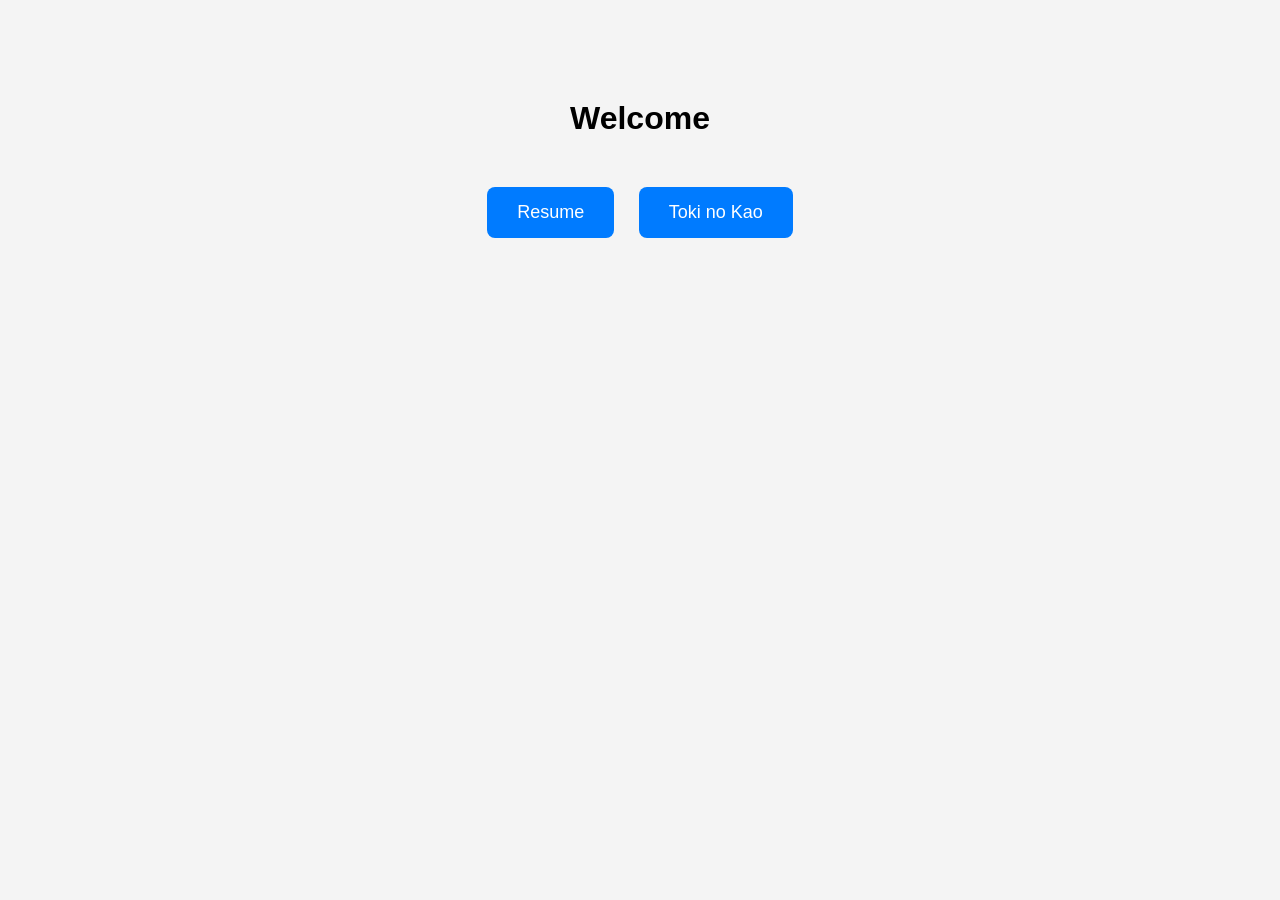
==== home.html @ 9aa26bc9 "Create home.html" ====
<!DOCTYPE html>
<html lang="en">
<head>
    <meta charset="UTF-8">
    <title>Home Page</title>
    <style>
        body {
            font-family: Arial, sans-serif;
            text-align: center;
            margin-top: 100px;
            background-color: #f4f4f4;
        }

        h1 {
            margin-bottom: 40px;
        }

        .btn {
            display: inline-block;
            padding: 15px 30px;
            margin: 10px;
            font-size: 18px;
            cursor: pointer;
            border: none;
            border-radius: 8px;
            background-color: #007BFF;
            color: white;
            transition: 0.3s;
        }

        .btn:hover {
            background-color: #0056b3;
        }
    </style>
</head>
<body>

    <h1>Welcome</h1>

    <button class="btn" onclick="goToResume()">Resume</button>
    <button class="btn" onclick="goToToki()">Toki no Kao</button>

    <script>
        function goToResume() {
            window.location.href = "https://jwgiese23.github.io/resume.html";
        }

        function goToToki() {
            window.location.href = "https://jwgiese23.github.io/toki_no_kao.html";
        }
    </script>

</body>
</html>
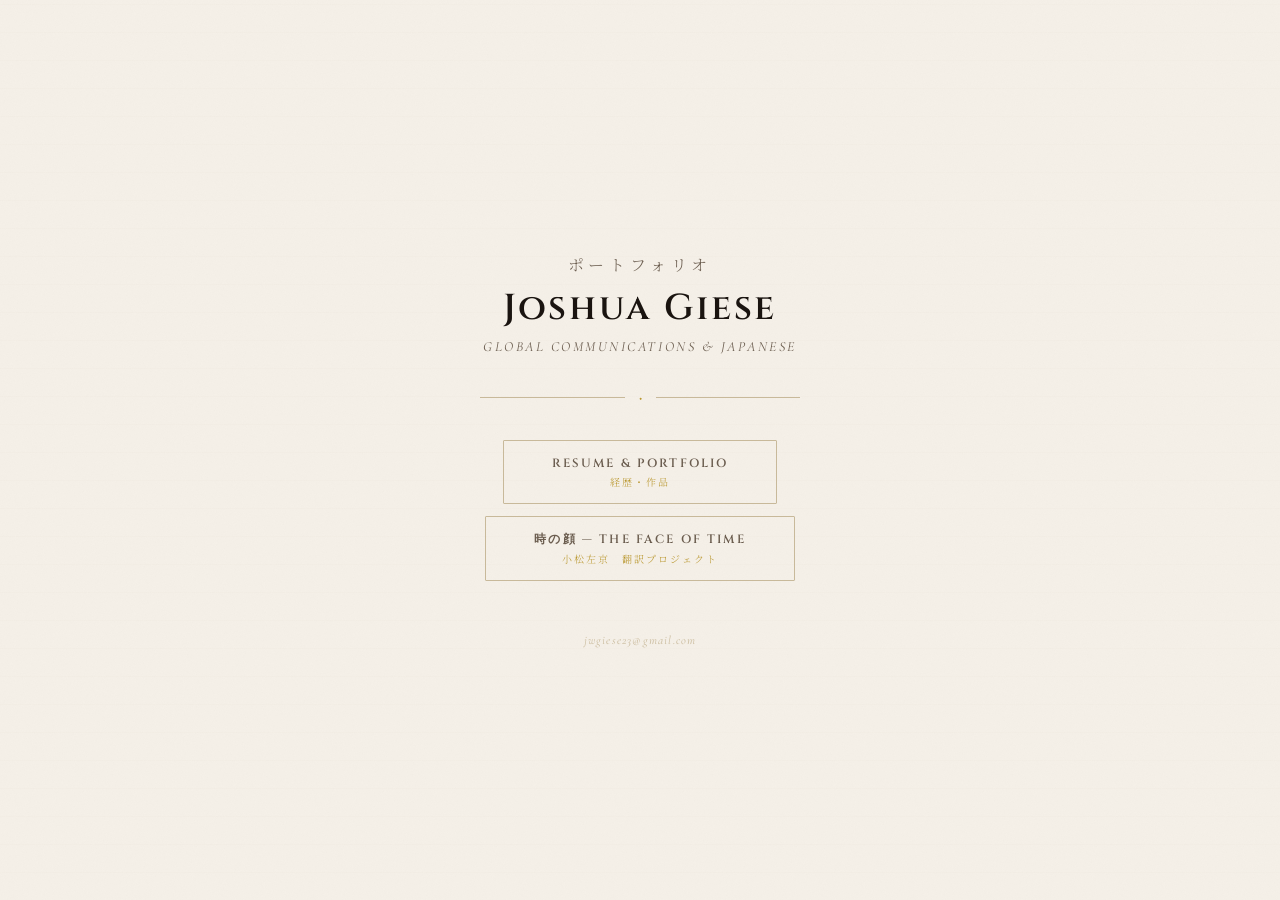
==== commit 82e195c1: "Update home.html" ====
--- a/home.html
+++ b/home.html
@@ -1,54 +1,177 @@
 <!DOCTYPE html>
 <html lang="en">
 <head>
-    <meta charset="UTF-8">
-    <title>Home Page</title>
-    <style>
-        body {
-            font-family: Arial, sans-serif;
-            text-align: center;
-            margin-top: 100px;
-            background-color: #f4f4f4;
-        }
+  <meta charset="UTF-8">
+  <meta name="viewport" content="width=device-width, initial-scale=1.0">
+  <title>Joshua Giese — Portfolio</title>
+  <link rel="preconnect" href="https://fonts.googleapis.com">
+  <link href="https://fonts.googleapis.com/css2?family=Cormorant+Garamond:ital,wght@0,300;0,400;0,600;1,300;1,400&family=Noto+Serif+JP:wght@300;400&family=Cinzel:wght@400;600&display=swap" rel="stylesheet">
+  <style>
+    :root {
+      --ink: #1a1410;
+      --paper: #f5f0e8;
+      --aged: #e8dfc8;
+      --accent: #8b3a2a;
+      --gold: #b8952a;
+      --muted: #6b5d4f;
+      --border: #c8b99a;
+      --shadow: rgba(26,20,16,0.12);
+    }
 
-        h1 {
-            margin-bottom: 40px;
-        }
+    * { margin: 0; padding: 0; box-sizing: border-box; }
 
-        .btn {
-            display: inline-block;
-            padding: 15px 30px;
-            margin: 10px;
-            font-size: 18px;
-            cursor: pointer;
-            border: none;
-            border-radius: 8px;
-            background-color: #007BFF;
-            color: white;
-            transition: 0.3s;
-        }
+    body {
+      background: var(--paper);
+      color: var(--ink);
+      font-family: 'Cormorant Garamond', Georgia, serif;
+      min-height: 100vh;
+      display: flex;
+      align-items: center;
+      justify-content: center;
+    }
 
-        .btn:hover {
-            background-color: #0056b3;
-        }
-    </style>
+    body::before {
+      content: '';
+      position: fixed;
+      inset: 0;
+      background-image:
+        repeating-linear-gradient(0deg, transparent, transparent 27px, rgba(180,160,120,0.04) 28px),
+        url("data:image/svg+xml,%3Csvg xmlns='http://www.w3.org/2000/svg' width='300' height='300'%3E%3Cfilter id='n'%3E%3CfeTurbulence type='fractalNoise' baseFrequency='0.9' numOctaves='4' stitchTiles='stitch'/%3E%3CfeColorMatrix type='saturate' values='0'/%3E%3C/filter%3E%3Crect width='300' height='300' filter='url(%23n)' opacity='0.03'/%3E%3C/svg%3E");
+      pointer-events: none;
+      z-index: 0;
+    }
+
+    .wrapper {
+      position: relative;
+      z-index: 1;
+      text-align: center;
+      padding: 64px 32px;
+      max-width: 560px;
+      width: 100%;
+    }
+
+    .title-jp {
+      font-family: 'Noto Serif JP', serif;
+      font-size: 16px;
+      font-weight: 300;
+      letter-spacing: 0.3em;
+      color: var(--muted);
+      margin-bottom: 8px;
+    }
+
+    .title-en {
+      font-family: 'Cinzel', serif;
+      font-size: 36px;
+      font-weight: 600;
+      letter-spacing: 0.08em;
+      color: var(--ink);
+      margin-bottom: 6px;
+    }
+
+    .title-sub {
+      font-size: 14px;
+      letter-spacing: 0.18em;
+      text-transform: uppercase;
+      color: var(--muted);
+      font-style: italic;
+      margin-bottom: 0;
+    }
+
+    .divider {
+      display: flex;
+      align-items: center;
+      gap: 14px;
+      margin: 36px auto;
+      max-width: 320px;
+    }
+
+    .divider-line {
+      flex: 1;
+      height: 1px;
+      background: var(--border);
+    }
+
+    .divider-diamond {
+      color: var(--gold);
+      font-size: 11px;
+    }
+
+    .nav-links {
+      display: flex;
+      flex-direction: column;
+      gap: 12px;
+      align-items: center;
+    }
+
+    .nav-btn {
+      font-family: 'Cinzel', serif;
+      font-size: 12px;
+      font-weight: 600;
+      letter-spacing: 0.18em;
+      text-transform: uppercase;
+      text-decoration: none;
+      color: var(--muted);
+      padding: 14px 48px;
+      border: 1px solid var(--border);
+      background: transparent;
+      cursor: pointer;
+      border-radius: 1px;
+      transition: all 0.25s ease;
+      display: inline-block;
+      min-width: 240px;
+    }
+
+    .nav-btn:hover {
+      background: var(--aged);
+      color: var(--ink);
+      border-color: var(--muted);
+      box-shadow: 0 2px 8px var(--shadow);
+    }
+
+    .nav-btn .btn-jp {
+      display: block;
+      font-family: 'Noto Serif JP', serif;
+      font-size: 10px;
+      font-weight: 300;
+      letter-spacing: 0.2em;
+      color: var(--gold);
+      margin-top: 3px;
+      text-transform: none;
+    }
+
+    .footer-note {
+      margin-top: 52px;
+      font-size: 12px;
+      color: var(--border);
+      letter-spacing: 0.1em;
+      font-style: italic;
+    }
+  </style>
 </head>
 <body>
+  <div class="wrapper">
+    <div class="title-jp">ポートフォリオ</div>
+    <div class="title-en">Joshua Giese</div>
+    <div class="title-sub">Global Communications &amp; Japanese</div>
 
-    <h1>Welcome</h1>
+    <div class="divider">
+      <div class="divider-line"></div>
+      <div class="divider-diamond">◆</div>
+      <div class="divider-line"></div>
+    </div>
 
-    <button class="btn" onclick="goToResume()">Resume</button>
-    <button class="btn" onclick="goToToki()">Toki no Kao</button>
+    <nav class="nav-links">
+      <a class="nav-btn" href="https://jwgiese23.github.io/resume.html">
+        Resume &amp; Portfolio
+        <span class="btn-jp">経歴・作品</span>
+      </a>
+      <a class="nav-btn" href="https://jwgiese23.github.io/toki_no_kao.html">
+        時の顔 — The Face of Time
+        <span class="btn-jp">小松左京　翻訳プロジェクト</span>
+      </a>
+    </nav>
 
-    <script>
-        function goToResume() {
-            window.location.href = "https://jwgiese23.github.io/resume.html";
-        }
-
-        function goToToki() {
-            window.location.href = "https://jwgiese23.github.io/toki_no_kao.html";
-        }
-    </script>
-
+    <div class="footer-note">jwgiese23@gmail.com</div>
+  </div>
 </body>
 </html>
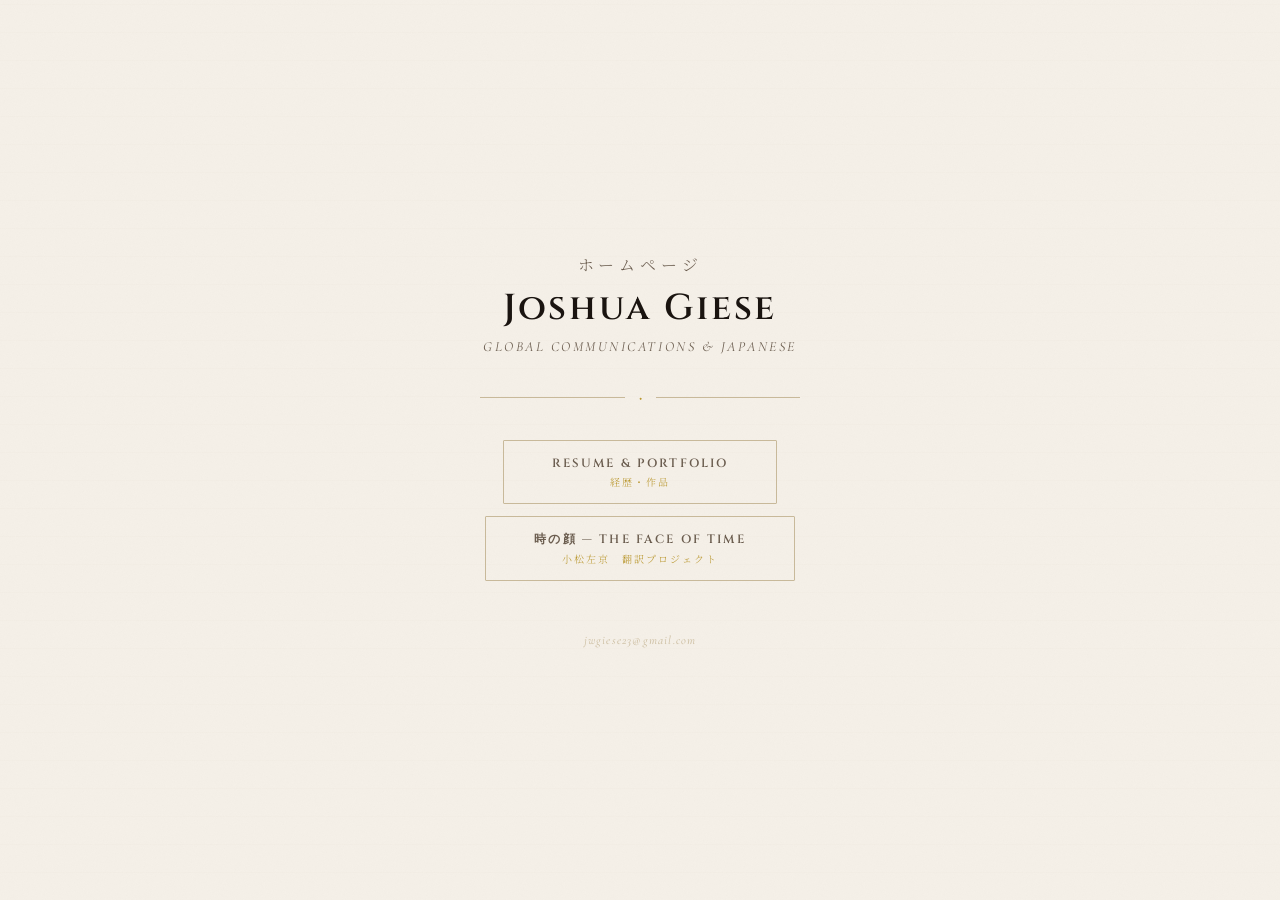
==== commit 8acf6804: "Update home.html" ====
--- a/home.html
+++ b/home.html
@@ -150,7 +150,7 @@
 </head>
 <body>
   <div class="wrapper">
-    <div class="title-jp">ポートフォリオ</div>
+    <div class="title-jp">ホームページ</div>
     <div class="title-en">Joshua Giese</div>
     <div class="title-sub">Global Communications &amp; Japanese</div>
 
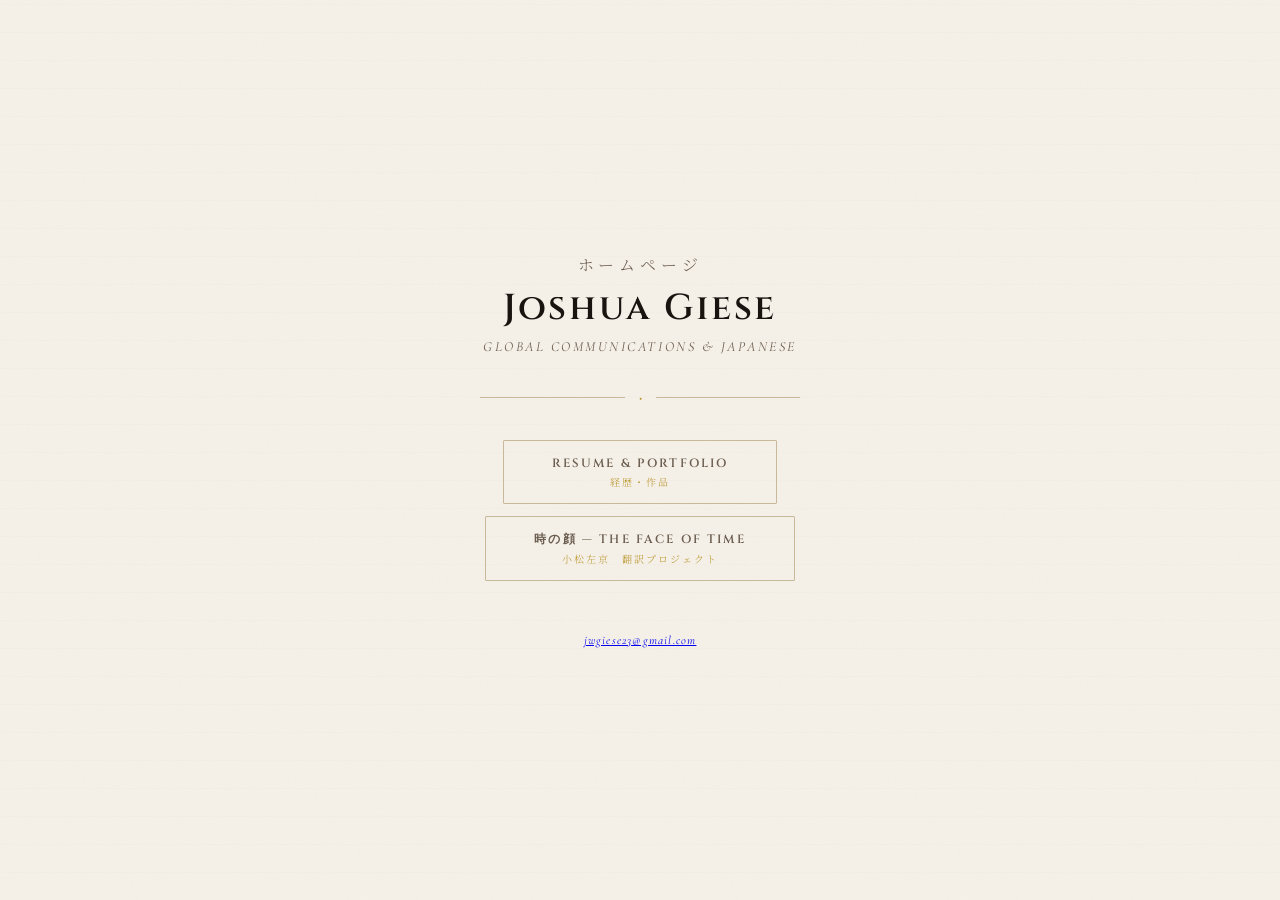
==== commit 7195fef6: "Update home.html" ====
--- a/home.html
+++ b/home.html
@@ -171,7 +171,7 @@
       </a>
     </nav>
 
-    <div class="footer-note">jwgiese23@gmail.com</div>
+    <div class="footer-note"><a href="mailto:jwgiese23@gmail.com">jwgiese23@gmail.com</a></div>
   </div>
 </body>
 </html>
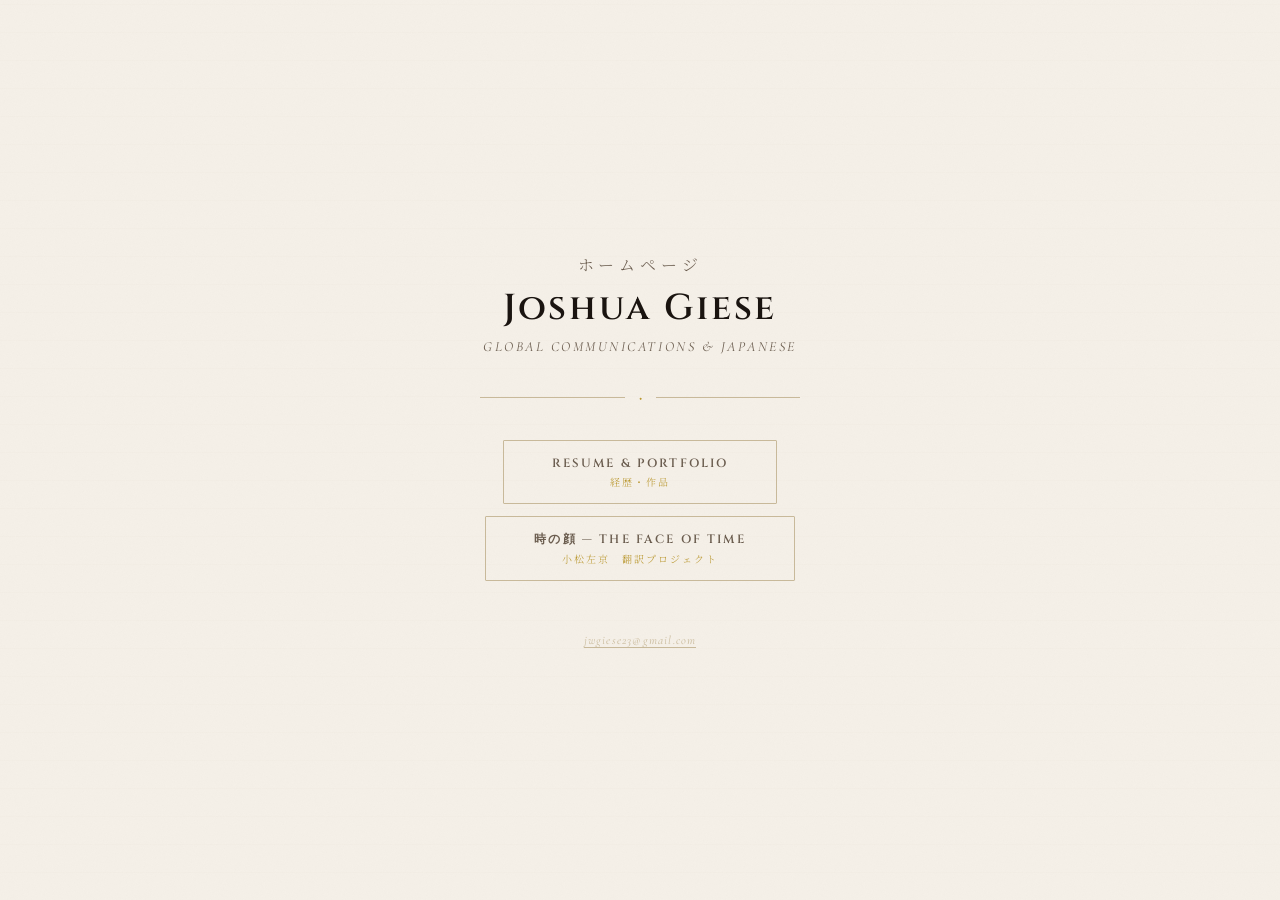
==== commit f9abd7c6: "Update home.html" ====
--- a/home.html
+++ b/home.html
@@ -146,6 +146,12 @@
       letter-spacing: 0.1em;
       font-style: italic;
     }
+
+    .footer-note a {
+      color: inherit;
+      text-decoration: none;
+      border-bottom: 1px solid currentColor;
+    }
   </style>
 </head>
 <body>
